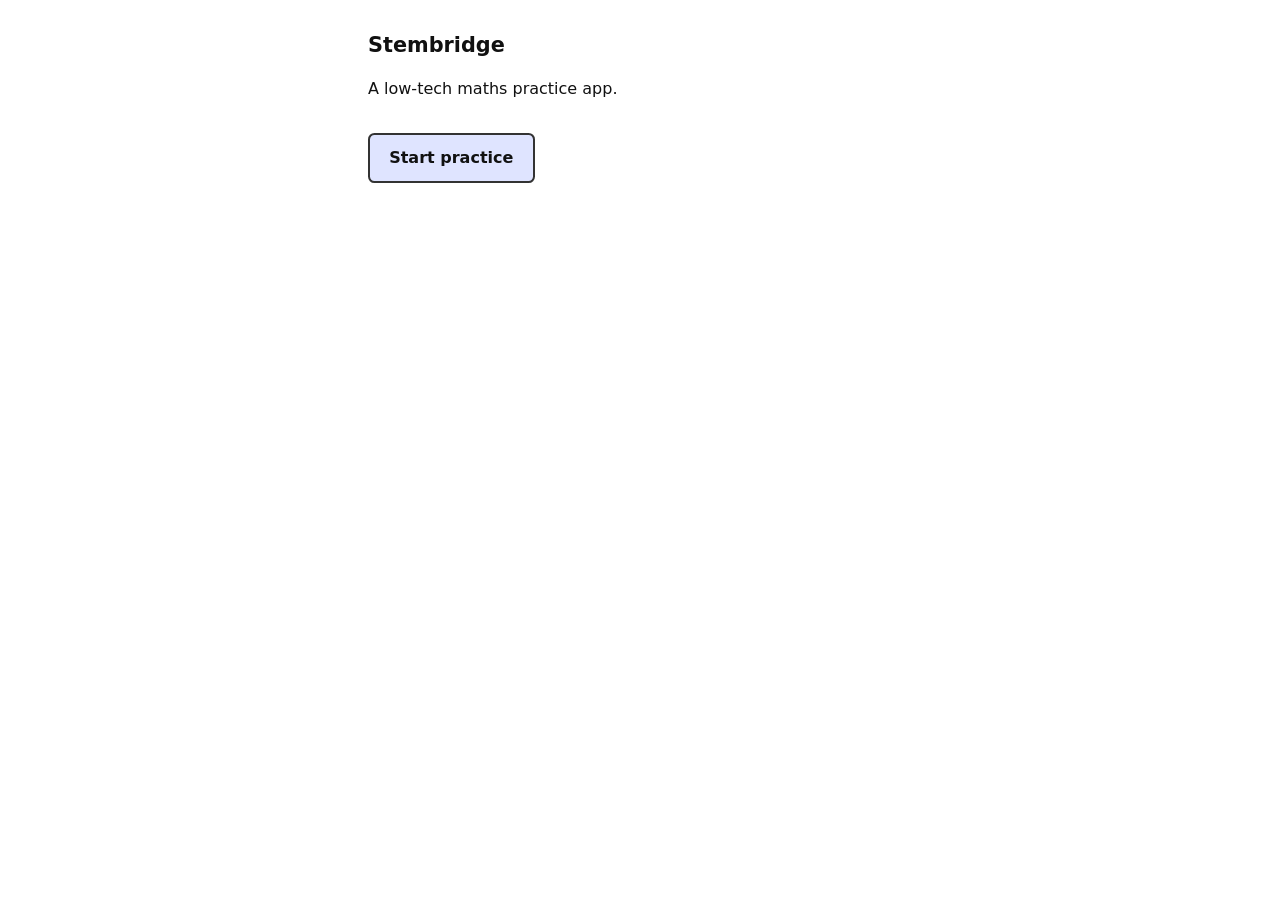
==== web/index.html @ 8b704324 "build basic spec" ====
<!DOCTYPE html>
<html lang="en">
<head>
<meta charset="UTF-8">
<meta name="viewport" content="width=device-width, initial-scale=1.0">
<title>Stembridge</title>
<style>
  body {
    font-family: system-ui, Arial, sans-serif;
    line-height: 1.5;
    margin: 0;
    padding: 1rem;
    color: #111;
    background: #fff;
  }
  main { max-width: 34rem; margin: 0 auto; }
  h1 { font-size: 1.3rem; }
  a.button {
    display: inline-block;
    margin-top: 1rem;
    padding: .7rem 1.2rem;
    border: 2px solid #333;
    border-radius: .4rem;
    background: #dfe4ff;
    text-decoration: none;
    color: #111;
    font-weight: bold;
  }
</style>
</head>
<body>
<main>
  <h1>Stembridge</h1>
  <p>A low-tech maths practice app.</p>
  <a class="button" href="./practice.html">Start practice</a>
</main>
</body>
</html>
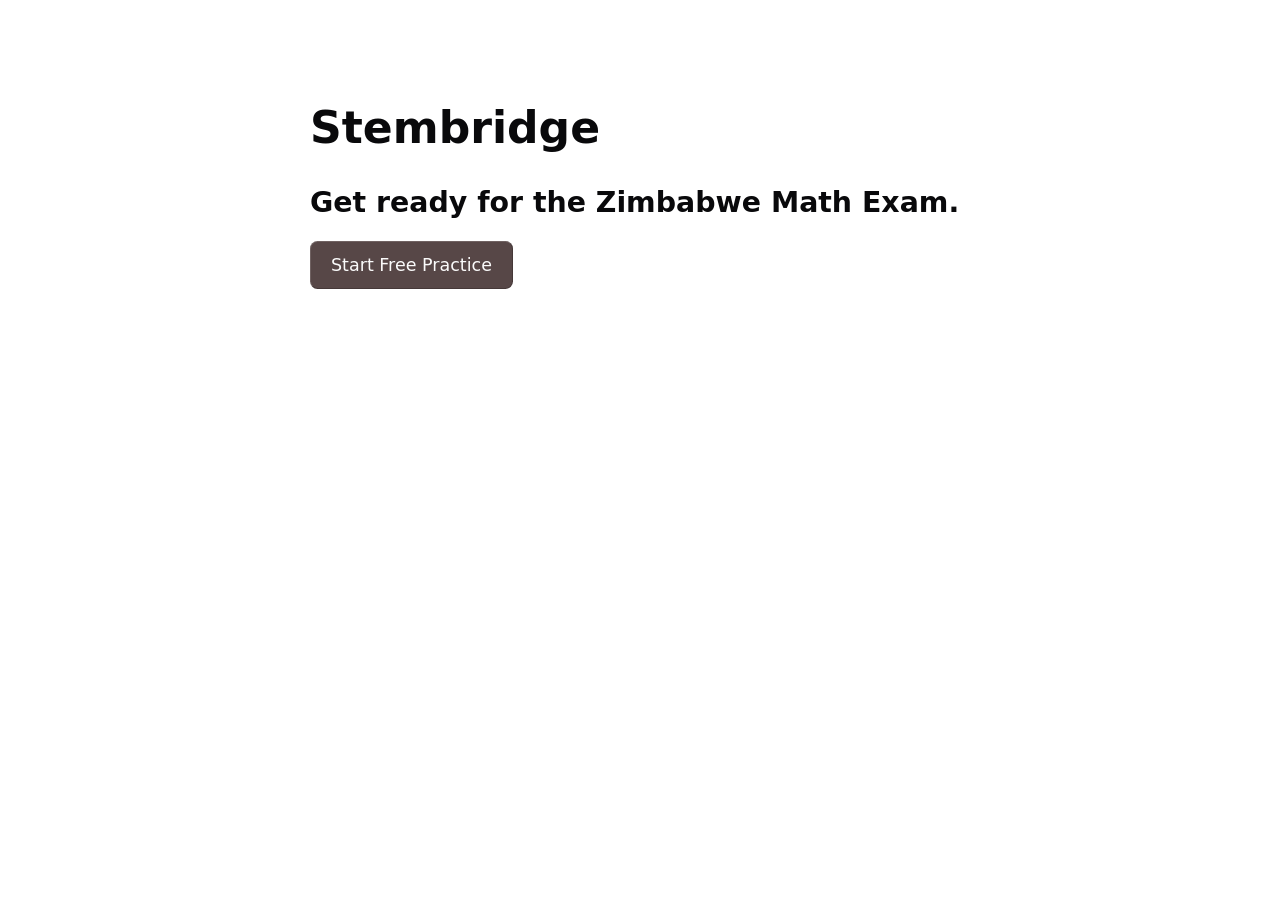
==== commit 81c97d68: "pull in ui library, rework style" ====
--- a/web/index.html
+++ b/web/index.html
@@ -4,35 +4,16 @@
 <meta charset="UTF-8">
 <meta name="viewport" content="width=device-width, initial-scale=1.0">
 <title>Stembridge</title>
-<style>
-  body {
-    font-family: system-ui, Arial, sans-serif;
-    line-height: 1.5;
-    margin: 0;
-    padding: 1rem;
-    color: #111;
-    background: #fff;
-  }
-  main { max-width: 34rem; margin: 0 auto; }
-  h1 { font-size: 1.3rem; }
-  a.button {
-    display: inline-block;
-    margin-top: 1rem;
-    padding: .7rem 1.2rem;
-    border: 2px solid #333;
-    border-radius: .4rem;
-    background: #dfe4ff;
-    text-decoration: none;
-    color: #111;
-    font-weight: bold;
-  }
-</style>
+
+<link rel="stylesheet" href="./assets/oat.min.css">
+<link rel="stylesheet" href="./assets/custom.css">
+<script src="./assets/oat.min.js" defer></script>
 </head>
 <body>
 <main>
   <h1>Stembridge</h1>
-  <p>A low-tech maths practice app.</p>
-  <a class="button" href="./practice.html">Start practice</a>
+  <h3>Get ready for the Zimbabwe Math Exam.</h2>
+  <a class="button" href="./practice.html">Start Free Practice</a>
 </main>
 </body>
 </html>
--- a/web/assets/oat.min.css
+++ b/web/assets/oat.min.css
@@ -0,0 +1 @@
+@layer theme,base,components,animations,utilities;@layer base{*,*:before,*:after{box-sizing:border-box;-webkit-tap-highlight-color:transparent}*{margin:0}html{tab-size:4}body,dialog,[popover]{font-family:var(--font-sans);font-size:var(--text-regular);line-height:var(--leading-normal);color:var(--foreground)}body{background-color:var(--background);color:var(--foreground);-webkit-font-smoothing:antialiased}main{padding-block-start:var(--space-8)}img,picture,video,canvas,svg{max-width:100%}p,h1,h2,h3,h4,h5,h6{overflow-wrap:break-word}h1,h2,h3,h4,h5,h6{font-weight:var(--font-semibold);line-height:1.25;&:first-child{margin-block-start:0}}h1{font-size:var(--text-1);margin:var(--space-10) 0 var(--space-6)}h2{font-size:var(--text-2);margin:var(--space-8) 0 var(--space-5)}h3{font-size:var(--text-3);margin:var(--space-6) 0 var(--space-4)}h4{font-size:var(--text-4);margin:var(--space-5) 0 var(--space-3)}h5{font-size:var(--text-5);margin:var(--space-4) 0 var(--space-2)}h6{font-size:var(--text-regular);margin:var(--space-4) 0 var(--space-2)}p{margin-block-end:var(--space-4);&:last-child{margin-block-end:0}}a{color:var(--primary);text-decoration:none;text-underline-offset:2px;transition:color var(--transition-fast);&:hover{color:rgb(from var(--primary) r g b / .8)}}:is(p,blockquote,figcaption) a{text-decoration:underline}strong,b{font-weight:var(--font-semibold)}em,i{font-style:italic}small{font-size:var(--text-7)}code{font-family:var(--font-mono);font-size:.875em;padding:calc(var(--space-1) / 2) var(--space-1);background-color:var(--faint);border-radius:var(--radius-small)}pre{font-family:var(--font-mono);padding:var(--space-4);background-color:var(--faint);border-radius:var(--radius-medium);overflow-x:auto;margin-block-end:var(--space-4);code{padding:0;background:none;border-radius:0}}blockquote{border-inline-start:4px solid var(--border);padding-inline-start:var(--space-4);margin:var(--space-4) 0;color:var(--muted-foreground);font-style:italic}hr{border:none;border-top:1px solid var(--border);margin:var(--space-8) 0}ul,ol{padding-inline-start:var(--space-6);margin-block-end:var(--space-4)}ul{list-style-type:disc}ol{list-style-type:decimal}li{margin-block-end:var(--space-1)}mark{background-color:rgb(from var(--warning) r g b / .3);padding:calc(var(--space-1) / 2) var(--space-1);border-radius:var(--radius-small)}[hidden]{display:none}:focus-visible{outline:2px solid var(--ring);outline-offset:2px}:disabled,[aria-disabled=true]{cursor:not-allowed;opacity:.5}}@layer theme{:root{color-scheme:light dark;--background: light-dark(#fff, #09090b);--foreground: light-dark(#09090b, #fafafa);--card: light-dark(#fff, #18181b);--card-foreground: light-dark(#09090b, #fafafa);--primary: light-dark(#574747, #fafafa);--primary-foreground: light-dark(#fafafa, #18181b);--secondary: light-dark(#f4f4f5, #27272a);--secondary-foreground: light-dark(#574747, #fafafa);--muted: light-dark(#f4f4f5, #27272a);--muted-foreground: light-dark(#71717a, #a1a1aa);--faint: light-dark(#fafafa, #1e1e21);--faint-foreground: light-dark(#a1a1aa, #71717a);--accent: light-dark(#f4f4f5, #27272a);--danger: light-dark(#d32f2f, #f4807b);--danger-foreground: light-dark(#fafafa, #18181b);--success: light-dark(#008032, #6cc070);--success-foreground: light-dark(#fafafa, #18181b);--warning: light-dark(#a65b00, #f0a030);--warning-foreground: #09090b;--border: light-dark(#d4d4d8, #52525b);--input: light-dark(#d4d4d8, #52525b);--ring: light-dark(#574747, #d4d4d8);--space-1: .25rem;--space-2: .5rem;--space-3: .75rem;--space-4: 1rem;--space-5: 1.25rem;--space-6: 1.5rem;--space-8: 2rem;--space-10: 2.5rem;--space-12: 3rem;--space-14: 3.5rem;--space-16: 4rem;--space-18: 4.5rem;--radius-small: .125rem;--radius-medium: .375rem;--radius-large: .75rem;--radius-full: 9999px;--bar-height: .5rem;--font-sans: system-ui, sans-serif;--font-mono: ui-monospace, Consolas, monospace;--text-1: clamp(1.75rem, 1.5rem + 1.1vw, 2.25rem);--text-2: clamp(1.5rem, 1.3rem + .8vw, 1.875rem);--text-3: clamp(1.25rem, 1.1rem + .5vw, 1.5rem);--text-4: clamp(1.125rem, 1.05rem + .3vw, 1.25rem);--text-5: 1.125rem;--text-6: 1rem;--text-7: .875rem;--text-8: .75rem;--text-regular: var(--text-6);--leading-normal: 1.5;--font-normal: 400;--font-medium: 500;--font-semibold: 600;--font-bold: 600;--shadow-small: 0 1px 2px 0 rgb(0 0 0 / .05);--shadow-medium: 0 1px 3px 0 rgb(0 0 0 / .1), 0 1px 2px -1px rgb(0 0 0 / .1);--shadow-large: 0 4px 6px -1px rgb(0 0 0 / .1), 0 2px 4px -2px rgb(0 0 0 / .1);--transition-fast: .12s cubic-bezier(.4, 0, .2, 1);--transition: .2s cubic-bezier(.4, 0, .2, 1);--z-dropdown: 50;--z-modal: 200}[data-variant=success]{--_variant-color: var(--success)}[data-variant=warning]{--_variant-color: var(--warning)}:is([data-variant=danger],[data-variant=error]){--_variant-color: var(--danger)}}@layer animations{@media(prefers-reduced-motion:reduce){*,*:before,*:after{animation-duration:.01ms!important;animation-iteration-count:1!important;transition-duration:.01ms!important;scroll-behavior:auto!important}}dialog::backdrop{opacity:1;transition:opacity .15s cubic-bezier(.4,0,.2,1);@starting-style{opacity:0}}@keyframes fade-in-up{0%{opacity:.6;transform:translateY(2px)}to{opacity:1;transform:translateY(0)}}}@layer components{figure[data-variant=avatar]:not([role=group]){display:inline-flex;align-items:center;justify-content:center;width:var(--sz, 2.5rem);height:var(--sz, 2.5rem);color:var(--primary);background-color:var(--muted);border-radius:var(--radius-full);font-weight:var(--font-medium);overflow:hidden;>img{width:100%;height:100%;object-fit:cover}&.small{--sz: 2rem}&.large{--sz: 3.25rem}}figure[data-variant=avatar][role=group]{display:inline-flex;align-items:center;margin:0;& figure[data-variant=avatar]{isolation:isolate;margin-inline-end:calc(var(--space-5) * -1);border:2px solid var(--background);&:last-child{margin-inline-end:0}}&.small{--sz: 2rem;& figure[data-variant=avatar]{margin-inline-end:calc(var(--space-4) * -.8);border-width:1px}}&.large{--sz: 3.25rem;& figure[data-variant=avatar]{margin-inline-end:calc(var(--space-6) * -1)}}}}@layer base{:is(button,[type=submit],[type=reset],[type=button],a.button),::file-selector-button{--_hov: color-mix(in srgb, var(--primary), white 25%);display:inline-flex;align-items:center;justify-content:center;gap:var(--space-2);padding:var(--space-2) var(--space-4);font-family:inherit;font-size:var(--text-7);font-weight:var(--font-medium);line-height:var(--leading-normal);white-space:nowrap;text-decoration:none;background-color:var(--primary);color:var(--primary-foreground);border-radius:var(--radius-medium);border:1px solid;border-color:rgb(255 255 255 / .15) rgb(0 0 0 / .2) rgb(0 0 0 / .2) rgb(255 255 255 / .15);transition:background-color var(--transition-fast),opacity var(--transition-fast),transform var(--transition-fast);&:not(:disabled){cursor:pointer}&:hover:not(:disabled){background-color:var(--_hov)}&:active:not(:disabled){transform:translate(1px,1px)}&[data-variant=secondary]{--_hov: color-mix(in srgb, var(--secondary), black 10%);background-color:var(--secondary);color:var(--secondary-foreground);border-color:rgb(255 255 255 / .5) rgb(0 0 0 / .1) rgb(0 0 0 / .1) rgb(255 255 255 / .5)}&[data-variant=danger]{--_hov: color-mix(in srgb, var(--danger), black 15%);background-color:var(--danger);color:var(--danger-foreground)}&:is(.outline,.ghost){--_hov: var(--accent);background-color:transparent;color:var(--foreground);&[data-variant=danger]{--_hov: color-mix(in srgb, var(--danger), transparent 90%);color:var(--danger)}&[data-variant=secondary]{--_hov: color-mix(in srgb, var(--secondary), transparent 80%);color:var(--secondary-foreground)}}&.outline{border-color:var(--border);&[data-variant=danger]{border-color:var(--danger)}&[data-variant=secondary]{border-color:var(--secondary)}}&.ghost{border-color:transparent}&.small{padding:var(--space-1) var(--space-3);font-size:var(--text-8)}&.large{height:3rem;padding:0 var(--space-6);font-size:var(--text-regular)}&.icon{width:2.5rem;padding:0;&.small{width:2rem}&.large{width:3rem}}}::file-selector-button{background-color:transparent;color:var(--foreground);border:1px solid var(--border)}::file-selector-button:hover{background-color:var(--accent)}}@layer components{menu.buttons{list-style-type:none;padding-inline-start:0;display:inline-flex;>li{&:first-child>*{border-start-start-radius:var(--radius-medium);border-end-start-radius:var(--radius-medium)}&:last-child>*{border-start-end-radius:var(--radius-medium);border-end-end-radius:var(--radius-medium)}>*{border-radius:0}&:not(:last-child)>*{border-inline-end:1px solid rgb(from var(--primary-foreground) r g b / .2)}}}}@layer base{label{display:block;font-size:var(--text-7);font-weight:var(--font-medium);&:has(input:where([type=checkbox],[type=radio])){display:inline-flex;align-items:center;gap:var(--space-2);row-gap:0;font-weight:var(--font-normal)}}:where(input:not([type=checkbox],[type=radio],[type=range],[type=file],[type=color],[type=submit],[type=reset],[type=button]),textarea,select){font-family:var(--font-sans);width:100%;margin-block-start:var(--space-1);padding:var(--space-2) var(--space-3);font-size:var(--text-7);line-height:var(--leading-normal);background-color:var(--background);color:var(--foreground);border:1px solid var(--input);border-radius:var(--radius-medium);transition:border-color var(--transition-fast),box-shadow var(--transition-fast);&::placeholder{color:var(--muted-foreground)}&:focus{outline:none;border-color:var(--ring);box-shadow:0 0 0 2px rgb(from var(--ring) r g b / .2);z-index:1}&:disabled{background-color:var(--muted)}&:is([aria-invalid=true],:user-invalid){border-color:var(--danger);&:focus{box-shadow:0 0 0 2px rgb(from var(--danger) r g b / .2)}}}textarea{height:auto;min-height:5rem;padding:var(--space-3);resize:vertical}select{appearance:none;background-image:url("data:image/svg+xml,%3Csvg xmlns='http://www.w3.org/2000/svg' width='16' height='16' viewBox='0 0 24 24' fill='none' stroke='%2371717a' stroke-width='2'%3E%3Cpath d='m6 9 6 6 6-6'/%3E%3C/svg%3E");background-repeat:no-repeat;background-position:right var(--space-2) center;padding-inline-end:var(--space-6)}input:where([type=checkbox],[type=radio]){appearance:none;width:1rem;height:1rem;margin:0;position:relative;background-color:var(--background);border:1px solid var(--input);transition:background-color var(--transition-fast),border-color var(--transition-fast);&:checked{background-color:var(--primary);border-color:var(--primary);&:after{content:"";position:absolute;inset:0;background-color:var(--primary-foreground);mask-position:center;mask-repeat:no-repeat;mask-size:100%}}}input[type=checkbox]{border-radius:var(--radius-small);&:checked:after{mask-image:url("data:image/svg+xml,%3Csvg xmlns='http://www.w3.org/2000/svg' viewBox='0 0 24 24' fill='none' stroke='currentColor' stroke-width='4'%3E%3Cpolyline points='20 6 9 17 4 12'/%3E%3C/svg%3E")}&[role=switch]{--switch-height: calc(var(--bar-height) * 3);--switch-inset: 2px;--switch-thumb: calc(var(--switch-height) - var(--switch-inset) * 3);width:calc(var(--switch-height) * 2);height:var(--switch-height);border-radius:var(--radius-full);background-color:var(--input);&:before{content:"";position:absolute;top:50%;left:var(--switch-inset);transform:translateY(-50%);width:var(--switch-thumb);height:var(--switch-thumb);background-color:var(--background);border-radius:var(--radius-full);transition:transform var(--transition);box-shadow:var(--shadow-small)}&:checked{background-color:var(--primary);&:after{content:none}&:before{transform:translateY(-50%) translate(var(--switch-height))}}}}input[type=radio]{border-radius:var(--radius-full);&:checked:after{mask-image:url("data:image/svg+xml,%3Csvg xmlns='http://www.w3.org/2000/svg' viewBox='0 0 16 16'%3E%3Ccircle cx='8' cy='8' r='4' fill='currentColor'/%3E%3C/svg%3E")}}:where(input:where([type=checkbox],[type=radio],[type=range]),select):not(:disabled),label:has(input:where([type=checkbox],[type=radio]):not(:disabled)){cursor:pointer}input[type=range]{width:100%;height:var(--bar-height);appearance:none;background:var(--muted);border-radius:var(--radius-full);&::-webkit-slider-thumb{appearance:none;width:1.25rem;height:1.25rem;background:var(--primary);border-radius:var(--radius-full);transition:transform var(--transition-fast);&:hover{transform:scale(1.1)}}&::-moz-range-thumb{width:1.25rem;height:1.25rem;background:var(--primary);border:none;border-radius:var(--radius-full)}}fieldset{border:1px solid var(--border);border-radius:var(--radius-medium);padding:var(--space-4);margin-block-end:var(--space-4)}legend{font-size:var(--text-7);font-weight:var(--font-medium);padding:0 var(--space-2)}}@layer components{fieldset.group{display:flex;align-items:stretch;border:none;padding:0;>:is(input:not([type=submit],[type=reset],[type=button]),textarea,select){flex:1;margin-block-start:0;&:not(:focus):not(:last-child){border-inline-end-color:transparent}}>:is(input,textarea,select,button){border-radius:0;&:first-child{border-radius:var(--radius-medium) 0 0 var(--radius-medium)}&:last-child{border-radius:0 var(--radius-medium) var(--radius-medium) 0}}>legend,>label{float:inline-start;display:inline-flex;align-items:center;padding:0 var(--space-3);line-height:var(--leading-normal);font-weight:var(--font-normal);color:var(--muted-foreground);background-color:var(--muted);border:1px solid var(--input);&:not(:last-child){border-inline-end:0}&:first-child{border-radius:var(--radius-medium) 0 0 var(--radius-medium)}&:last-child{border-radius:0 var(--radius-medium) var(--radius-medium) 0}}}[data-field]{margin-block-end:var(--space-4);flex-wrap:wrap;[data-hint],.error{font-size:var(--text-8);font-weight:var(--font-normal);color:var(--muted-foreground);margin-block-start:var(--space-1);display:block;flex-basis:100%;min-inline-size:100%}.error{display:none}&:is([aria-invalid=true],:has([aria-invalid=true])) .error{display:block;color:var(--danger)}}}@layer base{.table{min-width:320px;width:100%;overflow-x:auto}table{border-collapse:collapse;width:100%;font-size:var(--text-7)}thead{border-bottom:1px solid var(--border)}tfoot{border-top:1px solid var(--border)}th,td{overflow-wrap:break-word}th{padding:var(--space-3) var(--space-2);text-align:start;font-weight:var(--font-medium);color:var(--muted-foreground)}td{padding:var(--space-3) var(--space-2)}tbody tr{border-bottom:1px solid var(--border);transition:background-color var(--transition-fast);&:last-child{border-bottom:none}&:hover{background-color:rgb(from var(--muted) r g b / .5)}}}@layer base{progress,meter{appearance:none;width:100%;height:var(--bar-height);border:none;border-radius:var(--radius-full);overflow:hidden;background:var(--muted)}progress{&::-webkit-progress-bar{background-color:var(--muted);border-radius:var(--radius-full)}&::-webkit-progress-value{background-color:var(--primary);border-radius:var(--radius-full);transition:width var(--transition)}&::-moz-progress-bar{background-color:var(--primary);border-radius:var(--radius-full)}}meter{&::-webkit-meter-bar{background:var(--muted);border:none;border-radius:var(--radius-full);height:var(--bar-height)}&::-webkit-meter-optimum-value,&::-webkit-meter-suboptimum-value,&::-webkit-meter-even-less-good-value{border-radius:var(--radius-full)}&::-webkit-meter-optimum-value{background:var(--success)}&::-webkit-meter-suboptimum-value{background:var(--warning)}&::-webkit-meter-even-less-good-value{background:var(--danger)}&::-moz-meter-bar{background:var(--success);border-radius:var(--radius-full)}&:-moz-meter-sub-optimum::-moz-meter-bar{background:var(--warning)}&:-moz-meter-sub-sub-optimum::-moz-meter-bar{background:var(--danger)}}}@layer components{[aria-busy=true]{&:before{content:"";display:inline-block;width:1.5rem;height:1.5rem;border:2px solid var(--muted);border-top-color:var(--primary);border-radius:var(--radius-full);animation:spin 1s linear infinite}&[data-spinner~=small]:before{width:1rem;height:1rem}&[data-spinner~=large]:before{width:2rem;height:2rem;border-width:3px}&[data-spinner~=overlay]{position:relative;>*{opacity:.3;pointer-events:none}&:before{position:absolute;inset:0;margin:auto;z-index:1}}}@keyframes spin{to{transform:rotate(360deg)}}}@layer components{:root{--grid-cols: 12;--grid-gap: 1.5rem;--container-max: 1280px;--container-pad: 1rem}.container{width:100%;max-width:var(--container-max);margin-inline:auto;padding-inline:var(--container-pad)}.row{display:grid;grid-template-columns:repeat(var(--grid-cols),1fr);gap:var(--grid-gap);width:100%}.col,[class*=col-]{grid-column-end:span calc(var(--span, var(--grid-cols)) + var(--offset, 0))}.col-1{--span: 1}.col-2{--span: 2}.col-3{--span: 3}.col-4{--span: 4}.col-5{--span: 5}.col-6{--span: 6}.col-7{--span: 7}.col-8{--span: 8}.col-9{--span: 9}.col-10{--span: 10}.col-11{--span: 11}.col-12{--span: 12}.offset-1{--offset: 1}.offset-2{--offset: 2}.offset-3{--offset: 3}.offset-4{--offset: 4}.offset-5{--offset: 5}.offset-6{--offset: 6}[class*=offset-]{margin-inline-start:calc(var(--offset) * (100% + var(--grid-gap)) / (var(--span) + var(--offset)))}.col-end{grid-column-start:span var(--span, 1);grid-column-end:-1}@media(max-width:768px){.row{--grid-cols: 4;--grid-gap: 1rem}.col,[class*=col-]{--span: 4}[class*=offset-]{--offset: 0;margin-inline-start:0}}}@layer components{.card{background-color:var(--card);color:var(--card-foreground);border:1px solid var(--border);border-radius:var(--radius-medium);box-shadow:var(--shadow-small);padding:var(--space-6)}}@layer components{[role=alert]{position:relative;display:flex;gap:var(--space-3);padding:var(--space-4) var(--space-6);background-color:var(--background);border:1px solid var(--border);border-radius:var(--radius-medium);font-size:var(--text-7);&[data-variant]{border:none}&:is([data-variant=error],[data-variant=danger],[data-variant=success],[data-variant=warning]){color:var(--_variant-color);background-color:light-dark(color-mix(in srgb,var(--_variant-color) 8%,transparent),color-mix(in srgb,var(--_variant-color) 20%,transparent));& a{color:var(--_variant-color)}}}}@layer components{.badge{display:inline-flex;align-items:center;justify-content:center;gap:var(--space-1);padding:var(--space-1) var(--space-4);font-size:var(--text-8);font-weight:var(--font-medium);text-wrap:nowrap;line-height:var(--leading-normal);background-color:var(--primary);color:var(--primary-foreground);border-radius:var(--radius-full);&.outline{background-color:transparent;color:var(--foreground);border:1px solid var(--border)}&[data-variant=secondary]{background-color:var(--secondary);color:var(--secondary-foreground)}&:is([data-variant=success],[data-variant=warning],[data-variant=danger]){color:var(--_variant-color);background-color:light-dark(color-mix(in srgb,var(--_variant-color) 10%,transparent),color-mix(in srgb,var(--_variant-color) 30%,transparent))}position:relative;button{all:unset;position:absolute;right:0;padding-inline:var(--space-3) var(--space-2);cursor:pointer;opacity:0;pointer-events:none;border-start-end-radius:inherit;border-end-end-radius:inherit;background-color:color-mix(in srgb,var(--muted) 60%,transparent);transition:opacity var(--transition-fast)}&:hover button,button:focus-visible{opacity:1;pointer-events:auto}}a.badge:hover,a:hover .badge{opacity:.8}}@layer components{details{border:1px solid var(--border);border-radius:var(--radius-medium);overflow:hidden;+details{margin-top:-1px;border-start-start-radius:0;border-start-end-radius:0}&:has(+details){border-end-start-radius:0;border-end-end-radius:0}&[open] summary{border-bottom:1px solid var(--border)}}summary{display:flex;align-items:center;justify-content:space-between;gap:var(--space-2);padding:var(--space-4);font-weight:var(--font-medium);cursor:pointer;user-select:none;transition:background-color var(--transition-fast);&:hover{background-color:var(--muted)}&::-webkit-details-marker,&::marker{display:none}&:after{content:"";width:1em;height:1em;flex-shrink:0;background-color:currentColor;mask-image:url("data:image/svg+xml,%3Csvg xmlns='http://www.w3.org/2000/svg' viewBox='0 0 24 24' fill='none' stroke='currentColor' stroke-width='2'%3E%3Cpath d='m6 9 6 6 6-6'/%3E%3C/svg%3E");mask-size:contain;mask-repeat:no-repeat;transition:transform var(--transition-fast)}details[open] &:after{transform:rotate(180deg)}}details>*:not(summary){margin:var(--space-4)}details[open]>*:not(summary){animation:fade-in-up .3s both}}@layer components{[role=tablist]{display:inline-flex;align-items:center;gap:var(--space-1);padding:var(--space-1);background-color:var(--muted);border-radius:var(--radius-medium)}[role=tab]{display:inline-flex;align-items:center;justify-content:center;padding:var(--space-2) var(--space-3);font-size:var(--text-7);font-weight:var(--font-medium);white-space:nowrap;background-color:transparent;color:var(--foreground);border:none;border-radius:calc(var(--radius-medium) - 2px);cursor:pointer;transition:background-color var(--transition-fast),color var(--transition-fast);&:hover{color:var(--muted-foreground)}&[aria-selected=true]{background-color:var(--background);box-shadow:var(--shadow-small)}}[role=tabpanel]{padding:var(--space-4) 0;&:focus-visible{outline:none}&:not([hidden]){animation:fade-in-up .3s both}}}@layer components{dialog{position:fixed;inset:0;z-index:var(--z-modal);width:min(100% - 2rem,32rem);max-height:85vh;margin:auto;padding:0;background-color:var(--card);border:1px solid var(--border);border-radius:var(--radius-large);box-shadow:var(--shadow-large);overflow:hidden;opacity:0;transform:scale(.95);transition:opacity .15s ease,transform .15s ease,overlay .15s ease allow-discrete,display .15s ease allow-discrete;&:is([open],:popover-open){opacity:1;transform:scale(1)}@starting-style{&:is([open],:popover-open){opacity:0;transform:scale(.95)}}&::backdrop{background-color:#0000;transition:background-color .15s ease,overlay .15s ease allow-discrete,display .15s ease allow-discrete}&:is([open],:popover-open)::backdrop{background-color:#00000080}@starting-style{&:is([open],:popover-open)::backdrop{background-color:#0000}}>header,>form>header{display:flex;flex-direction:column;gap:var(--space-1);padding:var(--space-6);padding-block-end:0;>:is(h1,h2,h3,h4,h5,h6){margin-block-end:0}>p{font-size:var(--text-7);color:var(--muted-foreground);margin-block-end:0}}:is(&,&>form)>:is(p,div,section){padding:var(--space-6);overflow-y:auto}>footer,>form>footer{display:flex;justify-content:flex-end;gap:var(--space-2);padding:var(--space-6);padding-block-start:0}}}@layer components{ot-dropdown{[popover]{position:fixed;margin:0;min-width:12rem;background-color:var(--background);border:1px solid var(--border);border-radius:var(--radius-medium);box-shadow:var(--shadow-small);opacity:0;transform:translateY(-4px);transition:opacity .15s ease-out,transform .15s ease-out,display .15s allow-discrete,overlay .15s allow-discrete;&:popover-open{opacity:1;transform:translateY(0)}@starting-style{&:popover-open{opacity:0;transform:translateY(-4px)}}hr{margin:var(--space-1) 0}}[role=menuitem]{display:flex;width:100%;padding:var(--space-2) var(--space-3);justify-content:start;cursor:pointer;&:hover,&:focus{background-color:var(--accent);outline:none}}}}@layer components{.toast-container{position:fixed;display:flex;flex-direction:column;pointer-events:none;margin:0;padding:0;border:none;background:transparent;overflow:visible;&::backdrop{display:none}&[data-placement^=top]{inset:var(--space-4) auto auto auto}&[data-placement^=bottom]{inset:auto auto var(--space-4) auto;flex-direction:column-reverse}&[data-placement$=left]{left:var(--space-4)}&[data-placement$=center]{left:50%;transform:translate(-50%)}&[data-placement$=right]{right:var(--space-4)}}.toast{--transition: .3s;--transition-in: calc(var(--transition) - 50ms);padding:var(--space-5) var(--space-4);max-width:28rem;min-width:20rem;pointer-events:auto;background-color:var(--card);border:1px solid var(--border);border-inline-start-width:var(--space-1);border-inline-start-style:solid;border-inline-start-color:var(--_variant-color, var(--border));border-radius:var(--radius-medium);box-shadow:var(--shadow-small);transition:opacity var(--transition-in),transform var(--transition-in),margin var(--transition-in);line-height:1;.toast-title{font-weight:600;margin:0 0 var(--space-3) 0;color:var(--_variant-color, inherit)}.toast-message{color:var(--muted-foreground)}>[data-close]{margin-inline-start:auto;background:none;border:none;padding:0;cursor:pointer;opacity:.5;&:hover{opacity:1}}margin:var(--space-2) 0;&[data-entering]{opacity:0;transform:translateY(-1rem)}&[data-exiting]{opacity:0;margin:0;padding-block:0;max-height:0;overflow:hidden;transition:opacity var(--transition),margin var(--transition),padding var(--transition),max-height var(--transition)}}}@layer components{:root{--sidebar-width: 15rem}[data-sidebar-layout]{display:grid;grid-template-columns:var(--sidebar-width) 1fr;grid-template-rows:auto 1fr;height:100dvh;>main{grid-row:2;min-width:0;overflow-y:auto}>aside[data-sidebar]{grid-row:2;min-height:0;z-index:1;background-color:var(--background);border-inline-end:1px solid var(--border);box-shadow:var(--shadow-medium);display:flex;flex-direction:column;>:is(header,footer){flex-shrink:0;padding:var(--space-3)}>footer{margin-block-start:auto}>nav{flex:1;min-height:0;overflow-y:auto;padding:var(--space-3) var(--space-2);font-size:var(--text-7);ul{list-style:none;padding:0;margin:0;display:flex;flex-direction:column;gap:var(--space-1);li{margin:0}}a{display:flex;gap:var(--space-2);padding:var(--space-1) var(--space-3);color:var(--foreground);border-radius:var(--radius-small);transition:background-color var(--transition-fast);&:is(:hover,[aria-current]){background-color:var(--accent)}}details{border:none;overflow:visible;+details{margin-top:0}&[open] summary{border-bottom:none}>ul{margin-inline-start:var(--space-4);padding:var(--space-1) 0}}summary{justify-content:flex-start;padding:var(--space-2) var(--space-3);border-radius:var(--radius-small);&:after{width:.75rem;height:.75rem;margin-inline-start:auto}}}}>nav[data-topnav]{grid-column:1 / -1}}nav[data-topnav]{position:sticky;top:0;z-index:5;display:flex;align-items:center;gap:var(--space-3);padding:var(--space-2) var(--space-4);background-color:var(--background);border-bottom:1px solid var(--border);box-shadow:var(--shadow-small)}:is([data-sidebar-toggle],[data-sidebar-header]){display:none}[data-sidebar-toggle]{padding:0 var(--space-1);background:none;border:1px solid var(--border);border-radius:var(--radius-small)}@media(min-width:769px){[data-sidebar-layout=always]{transition:grid-template-columns var(--transition);[data-sidebar-toggle]{display:inline-block}>aside[data-sidebar]{transform:translate(0);opacity:1;transition:transform var(--transition),opacity var(--transition),visibility var(--transition)}&[data-sidebar-open]{grid-template-columns:0px 1fr;gap:0;>aside[data-sidebar]{overflow:hidden;min-width:0;transform:translate(-100%);opacity:0;visibility:hidden;border-inline-end:none}}}}@media(max-width:768px){[data-sidebar-layout]{grid-template-columns:1fr;>main{grid-column:1}>aside[data-sidebar]{grid-column:1;z-index:2;width:min(var(--sidebar-width),100vw);transform:translate(-100%);transition:transform var(--transition);box-shadow:var(--shadow-large)}&[data-sidebar-open]>aside[data-sidebar]{transform:translate(0)}}[data-sidebar-toggle]{display:inline-block}[data-sidebar-header]{display:flex;align-items:center;gap:var(--space-3);padding:var(--space-3) var(--space-4);border-bottom:1px solid var(--border)}}}@layer components{ot-taginput{display:flex;flex-wrap:wrap;align-items:center;gap:var(--space-2);padding:var(--space-2) var(--space-3);background-color:var(--background);border:1px solid var(--input);border-radius:var(--radius-medium);cursor:text;transition:border-color var(--transition-fast),box-shadow var(--transition-fast);width:100%;min-height:calc(1lh + var(--space-5));&:focus-within{border-color:var(--ring);box-shadow:0 0 0 2px rgb(from var(--ring) r g b / .2)}&[aria-disabled=true]{cursor:not-allowed;.badge button{opacity:0;pointer-events:none}}input{flex:1;min-width:8ch;margin:0;padding:0;border:none;background:none;&:focus{box-shadow:none}}}}@layer components{[role=status].skeleton{--_c: light-dark( color-mix(in srgb, var(--muted) 15%, white), color-mix(in srgb, var(--muted) 90%, var(--foreground)) );margin-block-end:var(--space-3);background:var(--muted);border-radius:var(--radius-medium);animation:anim 2s infinite;background-size:200% 100%;background-image:linear-gradient(90deg,var(--muted) 0%,var(--_c) 50%,var(--muted) 100%);&.box{width:4rem;height:4rem}&.line{height:1rem;width:100%}}[role=status].skeleton:last-child{margin-block-end:0}@keyframes anim{0%{background-position:200% 0}to{background-position:-200% 0}}}@layer components{[data-tooltip]{position:relative;--_c: translateX(-50%);--_o: translateY(4px);&:before,&:after{position:absolute;inset-inline-start:50%;transform:var(--_c) var(--_o);opacity:0;visibility:hidden;transition:opacity var(--transition-fast),transform var(--transition-fast),visibility var(--transition-fast);pointer-events:none;z-index:calc(var(--z-modal) + 10)}&:after{content:attr(data-tooltip);inset-block-end:calc(100% + 10px);padding:var(--space-2) var(--space-3);font-size:var(--text-7);line-height:1;white-space:nowrap;background:var(--foreground);color:var(--background);border-radius:var(--radius-medium)}&:before{content:"";inset-block-end:calc(100% - 5px);border:8px solid transparent;border-top-color:var(--foreground)}&[data-tooltip-placement=bottom]{--_o: translateY(-4px);&:before,&:after{inset-block-start:calc(100% + 10px);inset-block-end:auto}&:before{inset-block-start:calc(100% - 5px);border-color:transparent;border-bottom-color:var(--foreground)}}&:is([data-tooltip-placement=left],[data-tooltip-placement=right]){--_c: translateY(-50%);&:before,&:after{inset-block-start:50%;inset-block-end:auto}&:before{border-color:transparent}}&[data-tooltip-placement=left]{--_o: translateX(4px);&:before,&:after{inset-inline-start:auto}&:after{inset-inline-end:calc(100% + 10px)}&:before{inset-inline-end:calc(100% - 5px);border-inline-start-color:var(--foreground)}}&[data-tooltip-placement=right]{--_o: translateX(-4px);&:after{inset-inline-start:calc(100% + 10px)}&:before{inset-inline-start:calc(100% - 5px);border-inline-end-color:var(--foreground)}}&:is(:hover,:focus-visible){--_o: translateY(0);&:before,&:after{opacity:1;visibility:visible;transition-delay:.7s}}}}@layer components{ot-upload{cursor:pointer;width:100%;&[data-drag]{border-color:var(--ring);box-shadow:0 0 0 2px rgb(from var(--ring) r g b / .2)}.badge{text-overflow:ellipsis;max-width:20ch;overflow:hidden;display:inline-block}}}@layer utilities{.align-left{text-align:start}.align-center{text-align:center}.align-right{text-align:end}.text-light{color:var(--muted-foreground)}.text-lighter{color:var(--faint-foreground)}.flex{display:flex}.flex-col{flex-direction:column}.items-center{align-items:center}.justify-center{justify-content:center}.justify-between{justify-content:space-between}.justify-end{justify-content:flex-end}.hstack{display:flex;align-items:center;gap:var(--space-3);flex-wrap:wrap;align-content:flex-start;height:auto;>*{margin:0}}.vstack{display:flex;flex-direction:column;gap:var(--space-3)}.gap-1{gap:var(--space-1)}.gap-2{gap:var(--space-2)}.gap-4{gap:var(--space-4)}.gap-6{gap:var(--space-6)}.mt-2{margin-block-start:var(--space-2)}.mt-4{margin-block-start:var(--space-4)}.mt-6{margin-block-start:var(--space-6)}.mt-8{margin-block-start:var(--space-8)}.mb-2{margin-block-end:var(--space-2)}.mb-4{margin-block-end:var(--space-4)}.mb-6{margin-block-end:var(--space-6)}.mb-8{margin-block-end:var(--space-8)}.p-4{padding:var(--space-4)}.w-100{width:100%}:is(ul,ol).unstyled{list-style:none;padding:0}a.unstyled{color:inherit;text-decoration:none;&:hover{color:var(--primary)}}}
--- a/web/assets/custom.css
+++ b/web/assets/custom.css
@@ -0,0 +1,29 @@
+html {
+    max-width: 70ch;
+    padding: 3em 1em;
+    margin: auto;
+    line-height: 1.75;
+    font-size: 1.25em;
+}
+
+
+#reveal {
+    background: #dfe4ff;
+    font-weight: bold;
+}
+
+#options img {
+    height: 2rem;
+    max-width: 100%;
+    vertical-align: middle;
+}
+
+button.right {
+    background: #37c871;
+    border-color: #1c8c48;
+}
+
+button.wrong {
+    background: #ffdada;
+    border-color: #c0392b;
+}
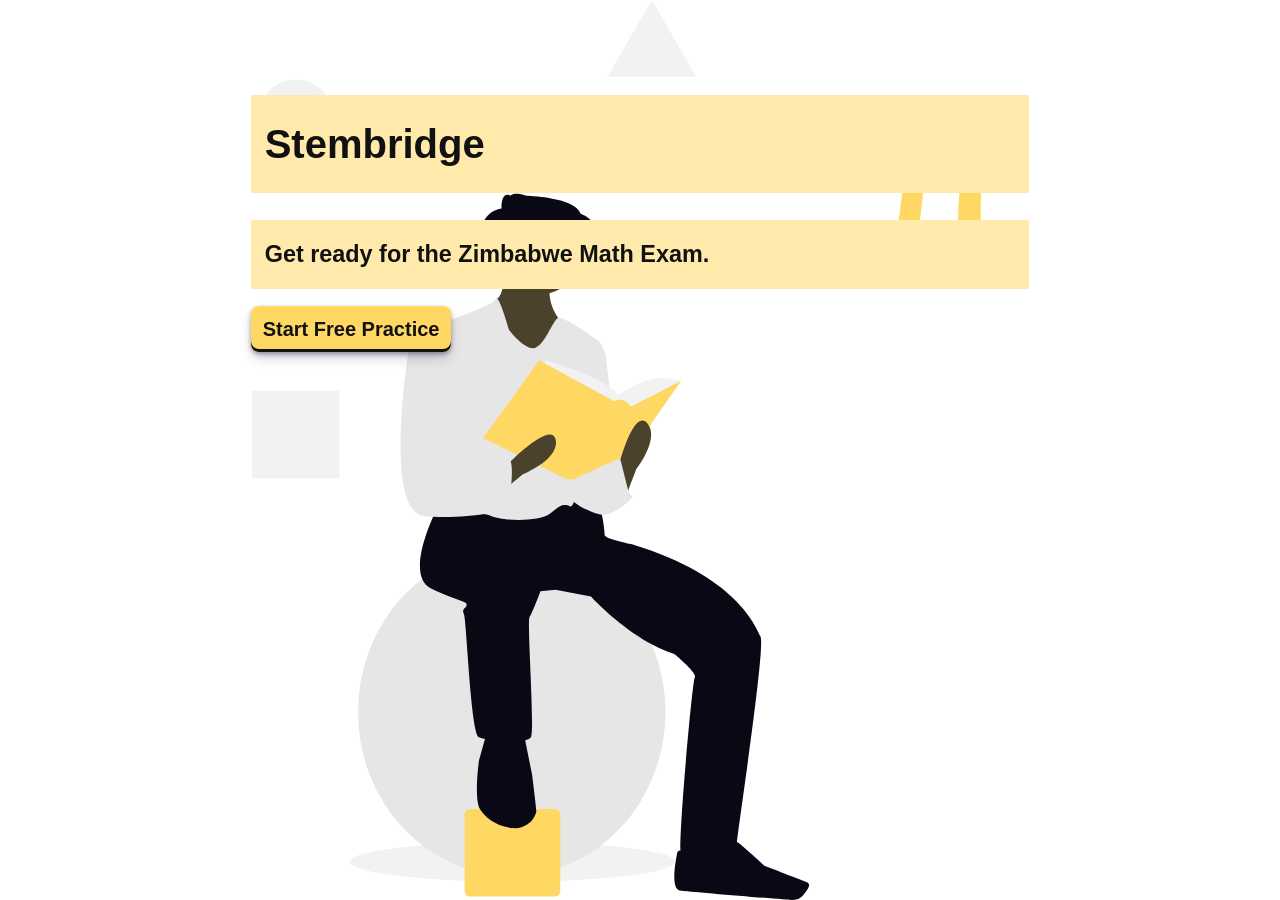
==== commit a38abe59: "get decent style going for landing page" ====
--- a/web/index.html
+++ b/web/index.html
@@ -1,19 +1,19 @@
 <!DOCTYPE html>
-<html lang="en">
+<html lang="en" >
 <head>
 <meta charset="UTF-8">
 <meta name="viewport" content="width=device-width, initial-scale=1.0">
 <title>Stembridge</title>
 
-<link rel="stylesheet" href="./assets/oat.min.css">
-<link rel="stylesheet" href="./assets/custom.css">
-<script src="./assets/oat.min.js" defer></script>
+<link rel="stylesheet" href="./assets/style.css">
 </head>
-<body>
+<body id="index">
 <main>
-  <h1>Stembridge</h1>
-  <h3>Get ready for the Zimbabwe Math Exam.</h2>
+  <h1 class="bg-2 p">Stembridge</h1>
+  <h3 class="bg-2 p">Get ready for the Zimbabwe Math Exam.</h2>
   <a class="button" href="./practice.html">Start Free Practice</a>
+
 </main>
 </body>
 </html>
+
--- a/web/assets/style.css
+++ b/web/assets/style.css
@@ -0,0 +1,72 @@
+html {
+    line-height: 1.75;
+    font-size: 1.25em;
+    font-family: Verdana, Geneva, Tahoma, sans-serif;
+    min-height: 100vh;
+    min-width: 100vw;
+    margin: 0;
+    padding: 0;
+    color: #111;
+}
+
+main {
+    max-width: 70ch;
+    padding: 3em 1em;
+    margin: auto;
+}
+
+
+#reveal {
+    background: #dfe4ff;
+    font-weight: bold;
+}
+
+#options img {
+    height: 2rem;
+    max-width: 100%;
+    vertical-align: middle;
+}
+
+.button {
+    background-color: #ffd763;
+    /* border: 2px #111 dashed; */
+    box-shadow: #111 5px 5px 12px;
+    box-shadow: rgba(45, 35, 66, 0.4) 0 2px 4px, rgba(45, 35, 66, 0.3) 0 7px 13px -3px, #111 0 -3px 0 inset;
+    box-sizing: border-box;
+    padding: 12px;
+    font-weight: bold;
+    color: #111 !important;
+    text-decoration: none;
+    border-radius: 8px;
+}
+
+
+
+
+button.right {
+    background: #37c871;
+    border-color: #1c8c48;
+}
+
+button.wrong {
+    background: #ffdada;
+    border-color: #c0392b;
+}
+
+#index {
+    background: center / contain no-repeat fixed url("math_pic.svg");
+
+}
+
+.bg {
+    background-color: #ffd763;
+}
+
+.bg-2 {
+    background-color: #ffeaac;
+
+}
+
+.p {
+    padding: 14px;
+}
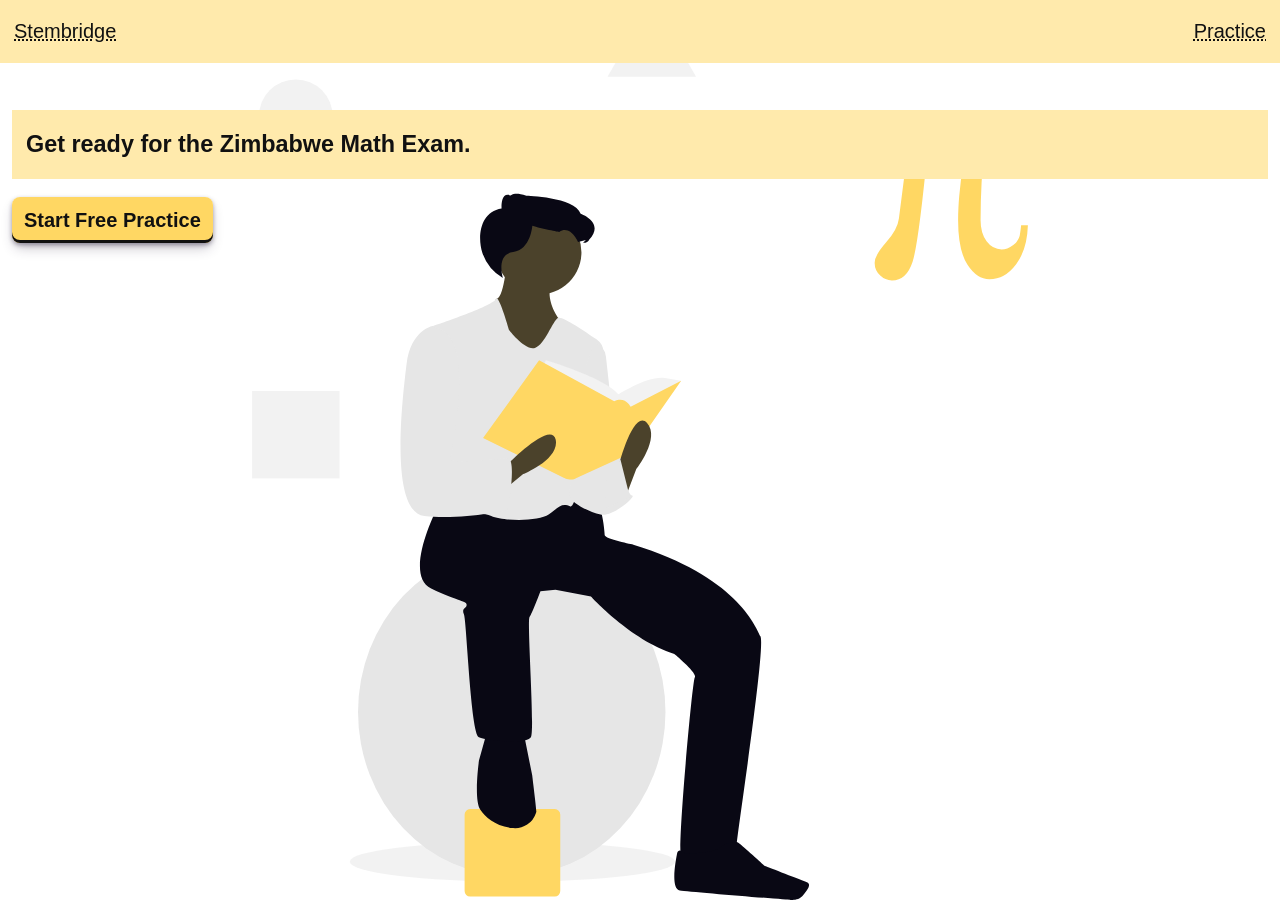
==== commit 5ffecae6: "improve practice style" ====
--- a/web/index.html
+++ b/web/index.html
@@ -1,19 +1,27 @@
 <!DOCTYPE html>
-<html lang="en" >
+<html lang="en">
+
 <head>
-<meta charset="UTF-8">
-<meta name="viewport" content="width=device-width, initial-scale=1.0">
-<title>Stembridge</title>
+  <meta charset="UTF-8">
+  <meta name="viewport" content="width=device-width, initial-scale=1.0">
+  <title>Stembridge</title>
 
-<link rel="stylesheet" href="./assets/style.css">
+  <link rel="stylesheet" href="./assets/style.css">
 </head>
+
 <body id="index">
-<main>
-  <h1 class="bg-2 p">Stembridge</h1>
-  <h3 class="bg-2 p">Get ready for the Zimbabwe Math Exam.</h2>
-  <a class="button" href="./practice.html">Start Free Practice</a>
 
-</main>
+  <header class="bg-2 p">
+    <a href="/">Stembridge</a>
+    <nav>
+      <a href="./practice.html">Practice</a>
+    </nav>
+  </header>
+  <main>
+    <h3 class="bg-2 p">Get ready for the Zimbabwe Math Exam.</h2>
+      <a class="button" href="./practice.html">Start Free Practice</a>
+
+  </main>
 </body>
-</html>
 
+</html>
--- a/web/assets/style.css
+++ b/web/assets/style.css
@@ -2,24 +2,43 @@
     line-height: 1.75;
     font-size: 1.25em;
     font-family: Verdana, Geneva, Tahoma, sans-serif;
-    min-height: 100vh;
-    min-width: 100vw;
+    height: 100%;
+    width: 100%;
     margin: 0;
     padding: 0;
     color: #111;
 }
 
-main {
-    max-width: 70ch;
-    padding: 3em 1em;
-    margin: auto;
+body {
+    height: 100%;
+    width: 100%;
+    margin: 0;
+    padding: 0;
+    display: flex;
+    flex-direction: column;
+    gap: 12px;
 }
 
+a {
+    color: #111;
+    text-decoration-color: #111;
+    text-decoration-style: dotted;
+}
 
-#reveal {
-    background: #dfe4ff;
-    font-weight: bold;
+header {
+    display: flex;
+    justify-content: space-between;
 }
+
+nav {
+    display: flex;
+    gap: 4px;
+}
+
+main {
+    padding: 12px;
+}
+
 
 #options img {
     height: 2rem;
@@ -69,4 +88,30 @@
 
 .p {
     padding: 14px;
+}
+
+.b {
+    font-weight: bold;
+}
+
+.card {
+    border-radius: 8px;
+    padding: 12px;
+}
+
+#main-exercise {
+    display: flex;
+    flex-direction: column;
+    justify-content: center;
+    gap: 12px;
+    flex: 1;
+}
+
+#exercise {
+    flex: 1;
+    display: flex;
+    flex-direction: column;
+    justify-content: center;
+    align-items: center;
+    text-align: center;
 }
